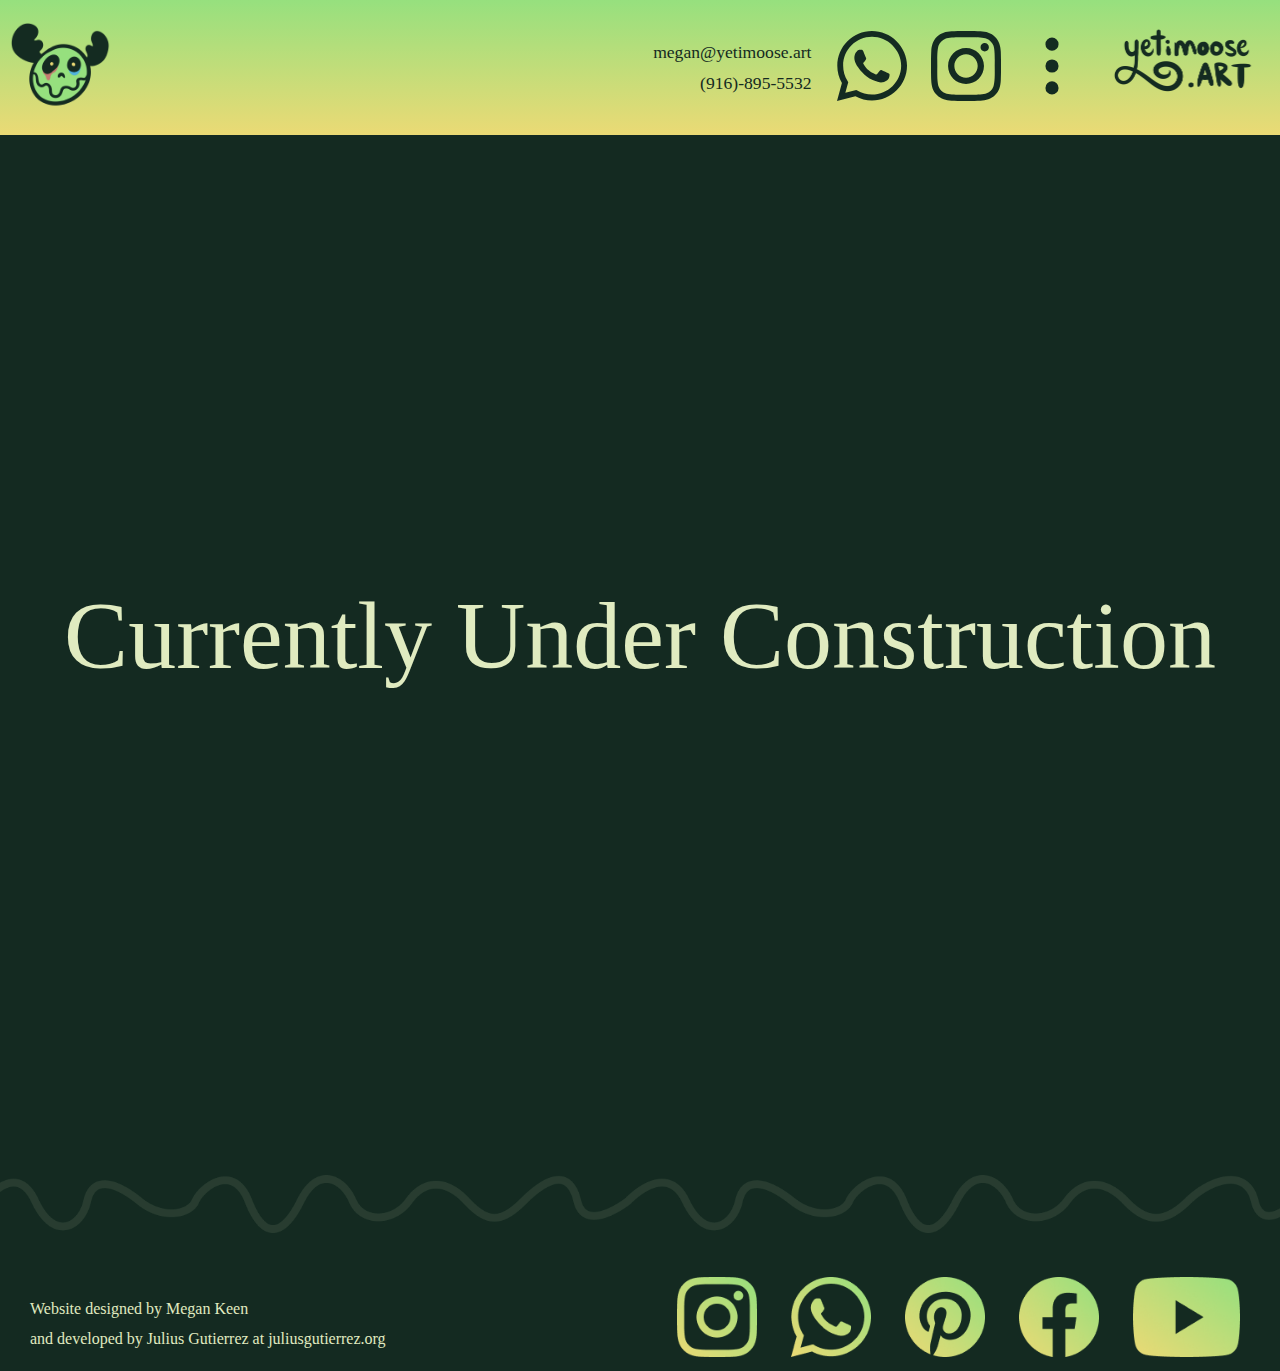
==== gallery.html @ 8623f652 "first commit" ====
<!DOCTYPE html>
<html lang="en">
<head>
    <meta charset="utf-8">
    <title>yetimoose.ART</title>
    <meta name="description" content="YetiMoose.ART
    Hey there! My name is Megan Keen. I am a local up and coming contemporary artist and freelance graphic designer based in Sacramento, California. I can design logos, flyers, banners, t-shirts and packaging for your products. You can buy my original traditional and digital art products in my shop!"/>
    <meta name="viewport" content="width=device-width, initial-scale=1.0">
    <link rel="stylesheet" href="./styles.css?v=1.7">
    <script src="./index.js" defer></script>
    <link href='https://fonts.googleapis.com/css?family=Spicy Rice' rel='stylesheet'>
    <link href='https://fonts.googleapis.com/css?family=Alegreya' rel='stylesheet'>
    
    <title>yetimoose.art</title>
    <link rel="icon" type="image/x-icon" href="../images/sitecon2.ico?v=1.2">
</head>
<body>

    <nav>
        
        <div class="left-side">
            <div class="logo">
                <a href="index.html"><img src="./images/sitecon2.png" alt="logo"></a>
            </div>
        </div>
        
        <div class="right-side">
            <div class="contact">
                <p>megan@yetimoose.art</p>
                <p>(916)-895-5532</p>
            </div>
            <div class="icons">
                <a href="https://wa.me/9168955532" target="_blank"><img src="./images/whatsapp.svg" alt=""></a>
                <a href="https://www.instagram.com/yetimoose.art/" target="_blank"><img src="./images/instagram.svg" alt=""></a>
            </div>
            
            <div class="kebab">
                <button class="dropbtn" data-dropdown-button><img height="70px" src="./images/three-dots-vertical.svg" alt=""></button>
            </div>

                <div class="title">
                    <a href="index.html"><img src="./images/watermark2.png" alt=""></a>
                </div>
        </div>

    </nav>

    <div class="dropdown-content" data-dropdown>
        <ul>
            <li><a href="index.html">Home</a></li>
            <li><a href="#">Gallery</a></li>
            <li><a href="commission.html">Commissions</a></li>
            <li><a target="_blank" href="https://yetimooseart.bigcartel.com/">Shop</a></li>
            <li><a href="commission.html#form-anchor">Contact Me!</a></li>
        </ul>
        
        
        
        
        
    </div>

    <div class="construction">
        <h1>Currently Under Construction</h1>
    </div>

<div class="squiggle">
    <img src="./images/Squiggle.png" alt="">
</div>

<footer>

    <div class="credits">
        <p>Website designed by Megan Keen</p>
        <p>and developed by Julius Gutierrez at juliusgutierrez.org</p>
    </div>

    <div class="footer-icons">
        <a href="https://www.instagram.com/yetimoose.art/" target="_blank"><img src="./images/instagram.png" alt=""></a>
        <a href="https://wa.me/9168955532" target="_blank"><img src="./images/whatsapp.png" alt=""></a>
        <a href="https://pinterest.com/yetimooseart" target="_blank"><img src="./images/pinterest.png" alt=""></a>
        <a href="https://facebook.com/yetimoose.art" target="_blank"><img src="./images/facebook.png" alt=""></a>
        <a href="https://www.youtube.com/@yetimooseart" class="youtube" target="_blank"><img src="./images/youtube.png" alt=""></a>
        
    </div>


</footer>

</body>
</html>
---- styles.css ----
:root {
    --main-text-color: #E0EBC0;
    --main-bg-color: #142A21;
}
body {
    background-color: #142A21;
    color: var(--main-text-color, black);
    font-family: 'Alegreya', sans-serif, Arial, Helvetica;
    font-size: 40px;
    font-weight: 400;
    line-height: 54px;
    letter-spacing: 0em;
    text-align: left;
    margin:0;
    position: relative;
    max-width: 100%;
    width: 100vw;
}


nav {
    display:flex;
    position: relative;
    max-width: 100%;
    width: 100vw;
    height: min(15vh, 160px);
    background: linear-gradient(#96E07E ,#EBDA75);
    color: var(--main-bg-color);
    align-items: center;
    justify-content: space-between;
    align-items: center;
}









.logo img {
    height: 100px;
    margin-left: 10px;
}

.icons img{
    height: 80px;
    margin: 10px;
    color: var(--main-bg-color);
    filter: invert(13%) sepia(43%) saturate(447%) hue-rotate(103deg) brightness(93%) contrast(96%);
}

.contact {
    font-size: 1.10rem;
}
.contact p {
    margin: 10px;
    text-align:end;
    margin-right: 15px;
}
.right-side {
    display: flex;
    align-items: center;
}
.right-side div {
    margin: 0px;
}

.title {
    font-weight: 800;
    font-size: 2rem;
}

.title img {
    height: 100px;
   
}

.title.active img {
    content: url('./images/watermark3.png')    
}

.kebab {
    margin: 0;
}

.kebab img {
    filter: invert(13%) sepia(43%) saturate(447%) hue-rotate(103deg) brightness(93%) contrast(96%);

}

.kebab.active img {
    filter: invert(65%) sepia(7%) saturate(2845%) hue-rotate(318deg) brightness(86%) contrast(78%);
}

.dropbtn {
    background: none;
    cursor: pointer;
    border: none;
}


.dropdown-content{
    position: absolute;
    right: 0;
    opacity: 0;
    transition: opacity 150ms ease-in-out;
    pointer-events: none;

}

.dropdown-content.active {
    opacity: 1;
    pointer-events: auto;
}


.dropdown-content ul {
    list-style: none;
    background-color: #C67B71;
    padding: 30px;
    border-radius: 0px 0px 0px 60px;
    text-align: center;
    padding-bottom: 50px;
}

.dropdown-content.active ul li {
    border-bottom: 5px solid #e39e95;
    border-radius: 0px 1px 1px 0px;

}

.dropdown-content.active ul li a:hover {
    color: #E0EBC0;

}

.dropdown-content ul li a{
    text-decoration:none;
    color: var(--main-bg-color);
    font-family: 'Spicy Rice';
    font-size: 2rem;
    color: var(--main-bg-color)

}



.squiggle {
    margin: 40px 0px 40px 0px;
}

.squiggle img {
    max-width: 100%;
    min-width: 100%;
}




.collage img {
    max-width: 100%;
    min-width: 100%;
    margin-top: 0px;
    overflow-x:hidden;
}

.about {
    margin-top: 75px;
    display: flex;
    flex-direction: column;
    align-items: center;
}

.about h1 {
    font-family: 'Spicy Rice';
    font-size: 5rem;
    text-align: center;
    margin-bottom: 75px;
}

.about p {
    font-size: 1.5rem;
    width: 80vw;
    line-height: 35px;
    
}


.button {
    margin-top: 100px;
    margin-bottom: 150px;
    display: flex;
    justify-content: center;
}

.button button:hover {
    color:#E0EBC0;
}
.button button {
    font-family: 'Spicy Rice';
    background-color: #C67B71;
    border-radius: 150px;
    color: var(--main-bg-color);
    font-size: 5rem;
    padding: 25px 50px 25px 50px;
    border: none;
}

.button button:hover {
    cursor: pointer;
}

.button button:active {
    box-shadow: 10px 10px var(--main-bg-color);
}



footer {
    display: flex;
    justify-content: space-between;
    align-items: center;
    
    
    
}

.credits {
    margin-left: 30px;
    line-height: 30px;
}

.footer-icons {
    margin-right: 10px;
    margin-bottom: 10px;
}

.footer-icons img{
    height: 80px;
    margin-right: 30px;
    
}


/* commission.html css */

.commission-title {
    font-family: 'Spicy Rice';
    font-size: 5rem;
    text-align: center;
    margin-top: 80px;
}

#open-button {
    font-family: 'Spicy Rice';
    background-color: #C67B71;
    border-radius: 150px;
    color: var(--main-bg-color);
    font-size: 5rem;
    padding: 25px 50px 25px 50px;
    border: none;
}

.commission-middle-section img {
    max-width: 100%;
    min-width: 100%;
}

.commission-middle-section h1 {
    font-size: 4rem;
    text-align: center;
    margin-bottom: 40px;
}

#open-button {
    border-radius: 45px;
    background: linear-gradient(#96E07E ,#EBDA75);
    margin-bottom: 80px;
}

.prices {
    background: linear-gradient(#96E07E ,#EBDA75);
    text-align: center;
    padding-top: 20px;
    padding-bottom: 40px;
}

.prices h2 {
    font-family: 'Spicy Rice';
    font-size: 4rem;
    color: var(--main-bg-color)
}

.prices p {
    color: var(--main-bg-color);
    font-size: 2rem;
    line-height: 1.5;
    margin: 0 10px 0 10px;
}

.commission-contact-me {
    padding-top: 40px;
    text-align: center;
    color: var(--main-text-color);
    font-size: 2rem;
    line-height: 1.5;
    margin: 0 10px 0 10px;
    
}

.commission-contact-me h1 {
    margin-top: 40px;
    font-family: 'Spicy Rice';
    font-size: 5rem;
    
}

.commission-contact-me form {
    display: flex;
    flex-direction: column;
    max-width: 70vw;
}

.form {
    display: flex;
    justify-content: center;
}

::placeholder {
    color: var(--main-bg-color);
}

.form input {
    background: rgba(224, 235, 192, 25%);
    border-radius: 40px;
    height: 100%;
    font-size: 3rem;
    text-indent: 20px;
    color: var(--main-bg-color);
    width: 100%;
}

.form textarea {
    background: rgba(224, 235, 192, 25%);
    border-radius: 40px;
    resize: none;
    height: 400px;
    margin: 40px 0 20px 0;
    font-size: 3rem;
    padding-top: 15px;
    text-indent: 20px;
    color: var(--main-bg-color);
}
.name-section {
    font-size: 4.5rem;
    display: grid;
    grid-template-columns: 1fr 5fr;
    margin: 0 0 20px 0;
}

.email-section {
    font-size: 4.5rem;
    display:grid;
    grid-template-columns: 1fr 5fr;
    margin: 20px 0 20px 0;
}

#contact-form-submit {
    font-family: 'Spicy Rice';
    font-size: 5rem;
    margin-top: 20px;
    border-radius: 150px;
    color: var(--main-bg-color);
    background-color: #C67B71;
    
}

#contact-form-submit {
    cursor: pointer;
}









/* The gallery styles */

.construction {
    display: flex;
    font-size: 6rem;
    text-align: center;
    justify-content: center;
    align-items: center;
    height: 1000px;

}







html, body, div, span, applet, object, iframe,
h1, h2, h3, h4, h5, h6, p, blockquote, pre,
a, abbr, acronym, address, big, cite, code,
del, dfn, em, img, ins, kbd, q, s, samp,
small, strike, strong, sub, sup, tt, var,
b, u, i, center,
dl, dt, dd, ol, ul, li,
fieldset, form, label, legend,
table, caption, tbody, tfoot, thead, tr, th, td,
article, aside, canvas, details, embed, 
figure, figcaption, footer, header, hgroup, 
menu, nav, output, ruby, section, summary,
time, mark, audio, video {
	margin: 0;
	padding: 0;
	border: 0;
	font-size: 100%;
	font: inherit;
	vertical-align: baseline;
}

@media only screen and (max-width: 1000px) {

    .footer-icons a:nth-child(5) {
        display: none;
    } 

    .name-section {
        font-size: 2.5rem;
    }

    .email-section {
        font-size: 2.5rem;
    }
    
    .form input {
        background: rgba(224, 235, 192, 25%);
        border-radius: 40px;
        height: 100%;
        font-size: 2.5rem;
        text-indent: 20px;
        color: var(--main-bg-color);
        width: 100%;
    }
    
    .form textarea {
        background: rgba(224, 235, 192, 25%);
        border-radius: 40px;
        resize: none;
        height: 400px;
        margin: 40px 0 20px 0;
        font-size: 2rem;
        padding-top: 15px;
        text-indent: 20px;
        color: var(--main-bg-color);
    }

    #contact-form-submit {
        font-size: 4rem;
    }


}

@media only screen and (max-width: 865px) {

    .footer-icons a:nth-child(4) {
        display: none;
    }

    .contact {
        display: none;
    }

    .button button {
        font-size: 4rem;
    }

    .about {
        margin-top: 20px;
    }
    .about h1 {
        margin-bottom: 10px;
    }


    .form input {
        background: rgba(224, 235, 192, 25%);
        border-radius: 40px;
        height: 100%;
        font-size: 2rem;
        text-indent: 20px;
        color: var(--main-bg-color);
        width: 100%;
    }
    
    .form textarea {
        background: rgba(224, 235, 192, 25%);
        border-radius: 40px;
        resize: none;
        height: 400px;
        margin: 40px 0 20px 0;
        font-size: 1.5rem;
        padding-top: 15px;
        text-indent: 20px;
        color: var(--main-bg-color);
    }

    #contact-form-submit {
        font-size: 3rem;
    }

    .commission-contact-me form {
        display: flex;
        flex-direction: column;
        max-width: 80vw;
    }

}

@media only screen and (max-width: 750px) {
    .footer-icons a:nth-child(3) {
        display: none;
    }
    .button button {
        font-size: 3.5rem;
    }

    .button {
        margin-bottom: 20px;
        margin-top: 40px;
    }


    .name-section {
        font-size: 2rem;
    }

    .email-section {
        font-size: 2rem;
    }
}

@media only screen and (max-width: 625px) {

    .button button {
        font-size: 3rem;
        padding: 15px;
    }

    footer {
        flex-direction: column;

    }

    .credits {
        text-align: center;
        margin: 0;
        font-size: 1.5rem;
    }

    .icons {
        display: none;
    }

    .footer-icons {
        margin: 0;
    }

    .footer-icons img {
        margin: 10px;
    }

    .footer-icons a:nth-child(4) {
        display: inline-block;
    }

    .footer-icons a:nth-child(3) {
        display: inline-block;
    }

    footer {
        justify-content: center;
   }

   .commission-title {
    font-family: 'Spicy Rice';
    font-size: 4rem;
    text-align: center;
    margin-top: 80px;
}

    #open-button {
        font-family: 'Spicy Rice';
        background-color: #C67B71;
        border-radius: 150px;
        color: var(--main-bg-color);
        font-size: 4rem;
        padding: 25px 50px 25px 50px;
        border: none;
    }

    .commission-contact-me h1 {
        margin-top: 40px;
        font-family: 'Spicy Rice';
        font-size: 4rem;
        
    }

    .form input {
        background: rgba(224, 235, 192, 25%);
        border-radius: 40px;
        height: 100%;
        font-size: 1.5rem;
        text-indent: 20px;
        color: var(--main-bg-color);
        width: 100%;
    }
    
    .form textarea {
        background: rgba(224, 235, 192, 25%);
        border-radius: 40px;
        resize: none;
        height: 400px;
        margin: 40px 0 20px 0;
        font-size: 1rem;
        padding-top: 15px;
        text-indent: 20px;
        color: var(--main-bg-color);
    }

    #contact-form-submit {
        font-size: 2.75rem;
    }

    .commission-contact-me form {
        display: flex;
        flex-direction: column;
        max-width: 85vw;
    }

    .prices h2 {
        font-family: 'Spicy Rice';
        font-size: 3rem;
        color: var(--main-bg-color)
    }

    .construction {
        font-size: 4rem;
    }

}

@media only screen and (max-width: 420px) {
    .title {
        display: none;
    }
    
    .footer-icons img {
        width: 65px;
        height: auto;
    }

    .footer-icons a:nth-child(4) {
        display: none;
    }
    
    .button button {
        font-size: 2rem;
        padding: 10px;
    }

    #contact-form-submit {
        font-size: 2rem;
    }

    .commission-contact-me form {
        display: flex;
        flex-direction: column;
        max-width: 90vw;
    }

    .commission-title {
        font-family: 'Spicy Rice';
        font-size: 3rem;
        text-align: center;
        margin-top: 80px;
    }
    
    #open-button {
        font-family: 'Spicy Rice';
        background-color: #C67B71;
        border-radius: 150px;
        color: var(--main-bg-color);
        font-size: 3rem;
        padding: 25px 50px 25px 50px;
        border: none;
    }


}
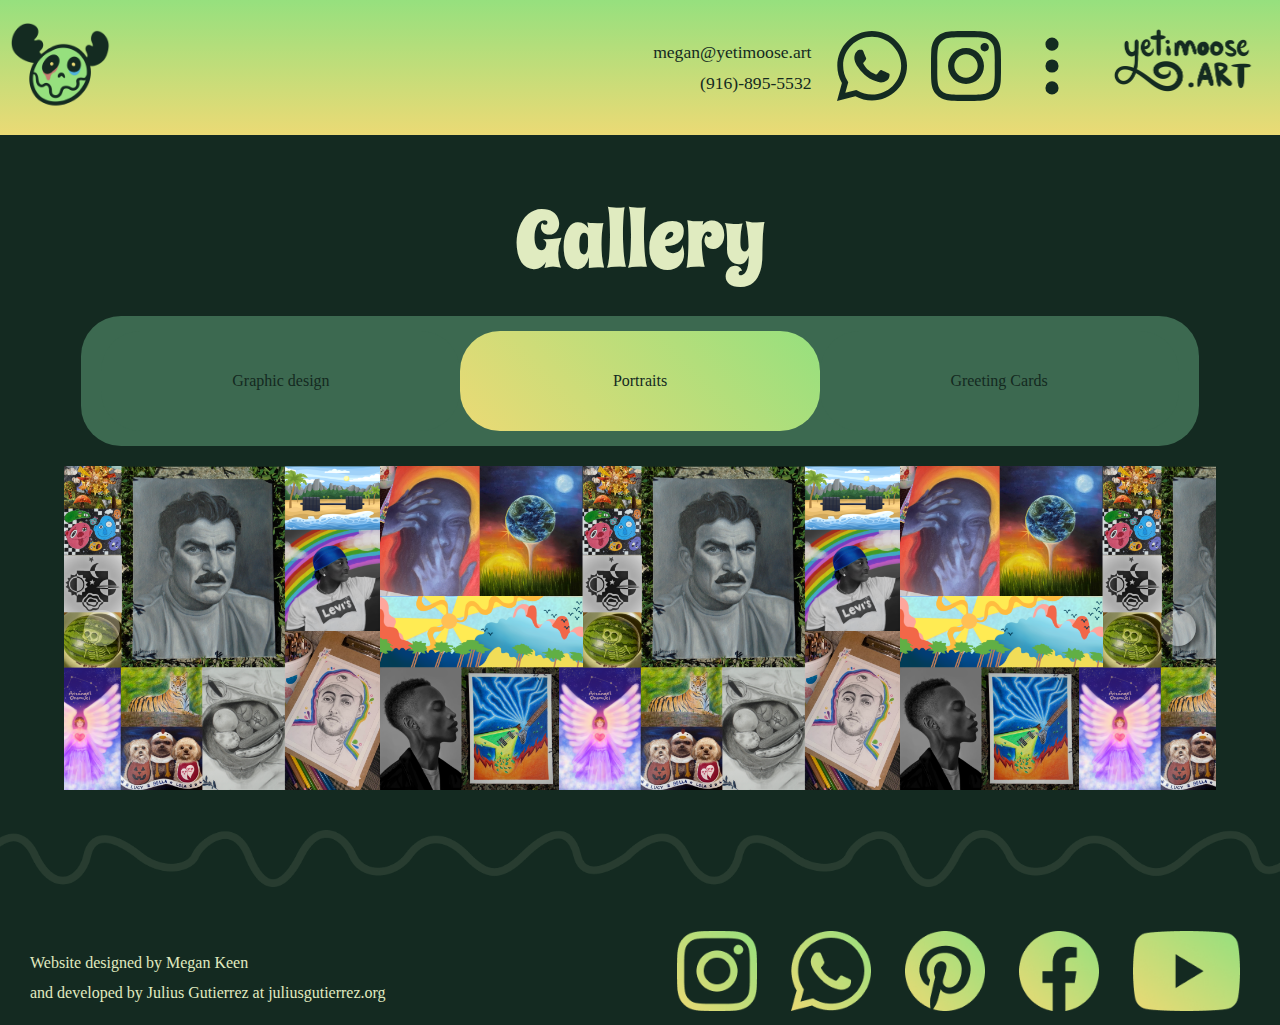
==== commit 2722868e: "somewhat working state for the image carousel. I am exploring other options to see if I can create s" ====
--- a/gallery.html
+++ b/gallery.html
@@ -7,6 +7,7 @@
     Hey there! My name is Megan Keen. I am a local up and coming contemporary artist and freelance graphic designer based in Sacramento, California. I can design logos, flyers, banners, t-shirts and packaging for your products. You can buy my original traditional and digital art products in my shop!"/>
     <meta name="viewport" content="width=device-width, initial-scale=1.0">
     <link rel="stylesheet" href="./styles.css?v=1.7">
+    <link rel="stylesheet" href="./galleryStyles.css">
     <script src="./index.js" defer></script>
     <link href='https://fonts.googleapis.com/css?family=Spicy Rice' rel='stylesheet'>
     <link href='https://fonts.googleapis.com/css?family=Alegreya' rel='stylesheet'>
@@ -53,16 +54,29 @@
             <li><a target="_blank" href="https://yetimooseart.bigcartel.com/">Shop</a></li>
             <li><a href="commission.html#form-anchor">Contact Me!</a></li>
         </ul>
-        
-        
-        
-        
-        
     </div>
 
-    <div class="construction">
-        <h1>Currently Under Construction</h1>
+    <h1 class="gallery-header">Gallery</h1>
+
+    <div class="gallery-nav">
+        <div class="gallery-nav-tab" id="graphic-desing">Graphic design</div>
+        <div class="gallery-nav-tab active-gallery" id="portraits">Portraits</div>
+        <div class="gallery-nav-tab" id="gretting-cards">Greeting Cards</div>
     </div>
+
+        <div class="carousel">
+            <img src="./images/webanner.png" alt="" class="carousel-image">
+            <img src="./images/stock-vector-many-rainbow-gradient-random-bright-soft-balls-background-colorful-balls-background-for-kids-zone-2274412231.jpg" alt="" class="carousel-image">
+            <img src="./images/webanner.png" alt="" class="carousel-image">
+            <img src="./images/webanner.png" alt="" class="carousel-image">
+            <img src="./images/webanner.png" alt="" class="carousel-image">
+            <img src="./images/webanner.png" alt="" class="carousel-image">
+            <img src="./images/webanner.png" alt="" class="carousel-image">
+            <button class="arrow-button left-arrow"></button>
+            <button class="arrow-button right-arrow"></button>
+        </div>
+
+
 
 <div class="squiggle">
     <img src="./images/Squiggle.png" alt="">
@@ -86,6 +100,5 @@
 
 
 </footer>
-
 </body>
 </html>--- a/galleryStyles.css
+++ b/galleryStyles.css
@@ -0,0 +1,101 @@
+:root {
+  --main-text-color: #E0EBC0;
+  --main-bg-color: #142A21;
+}
+
+body{
+  overflow-x: hidden;
+}
+
+
+.carousel {
+  width: 90%;
+  display: flex;
+  align-items: center;
+  justify-content: center;
+  position: relative;
+  margin: 0 auto;
+}
+
+.carousel {
+  overflow: hidden;
+
+}
+
+.carousel.sliding-transition {
+  transition: transform 0.4s ease-in-out;
+}
+
+.carousel-image {
+  -webkit-box-shadow: 5px 5px 5px 0px rgba(0, 0, 0, 0.5);
+  -moz-box-shadow: 5px 5px 5px 0px rgba(0, 0, 0, 0.5);
+  box-shadow: 5px 5px 5px 0px rgba(0, 0, 0, 0.5);
+  width: 520px;
+}
+
+.arrow-button {
+  padding: 0;
+  position: absolute;
+  top: 50%;
+  transform: translateY(-50%);
+  color: #000;
+  cursor: pointer;
+  background: rgb(255, 255, 255, 0.3);
+  width: 36px;
+  font-size: 28px;
+  display: flex;
+  justify-content: center;
+  align-items: center;
+  border: none;
+  border-radius: 50%;
+  aspect-ratio: 1;
+  -webkit-box-shadow: 5px 5px 5px -2px rgba(0, 0, 0, 0.5);
+  -moz-box-shadow: 5px 5px 5px -2px rgba(0, 0, 0, 0.5);
+  box-shadow: 5px 5px 5px -2px rgba(0, 0, 0, 0.5);
+}
+
+.left-arrow {
+  left: 20px;
+}
+
+.right-arrow {
+  right: 20px;
+}
+
+.gallery-header {
+  color: var(--main-text-color);
+  font-family: 'Spicy Rice';
+  font-size: 5rem;
+  text-align: center;
+  margin-top: 50px;
+}
+
+.gallery-nav {
+  display: flex;
+  justify-content: center;
+  color: rgb(51, 80, 64);
+  background-color: rgb(60, 105, 80);
+  height: 100px;
+  width: max(85vw, 500px);
+  margin: 0 auto;
+  margin-bottom: 20px;
+  margin-top: 20px;
+  border-radius: 40px;
+  padding: 15px;
+
+}
+
+.gallery-nav-tab {
+  color: var(--main-bg-color);
+  background-color: rgb(60, 105, 80);
+  display: flex;
+  justify-content: center;
+  align-items: center;
+  width: 33%;
+  border-radius: 40px;
+
+}
+
+.active-gallery {
+  background: linear-gradient(225deg, #96E07E 0%, #EBDA75 100%);
+}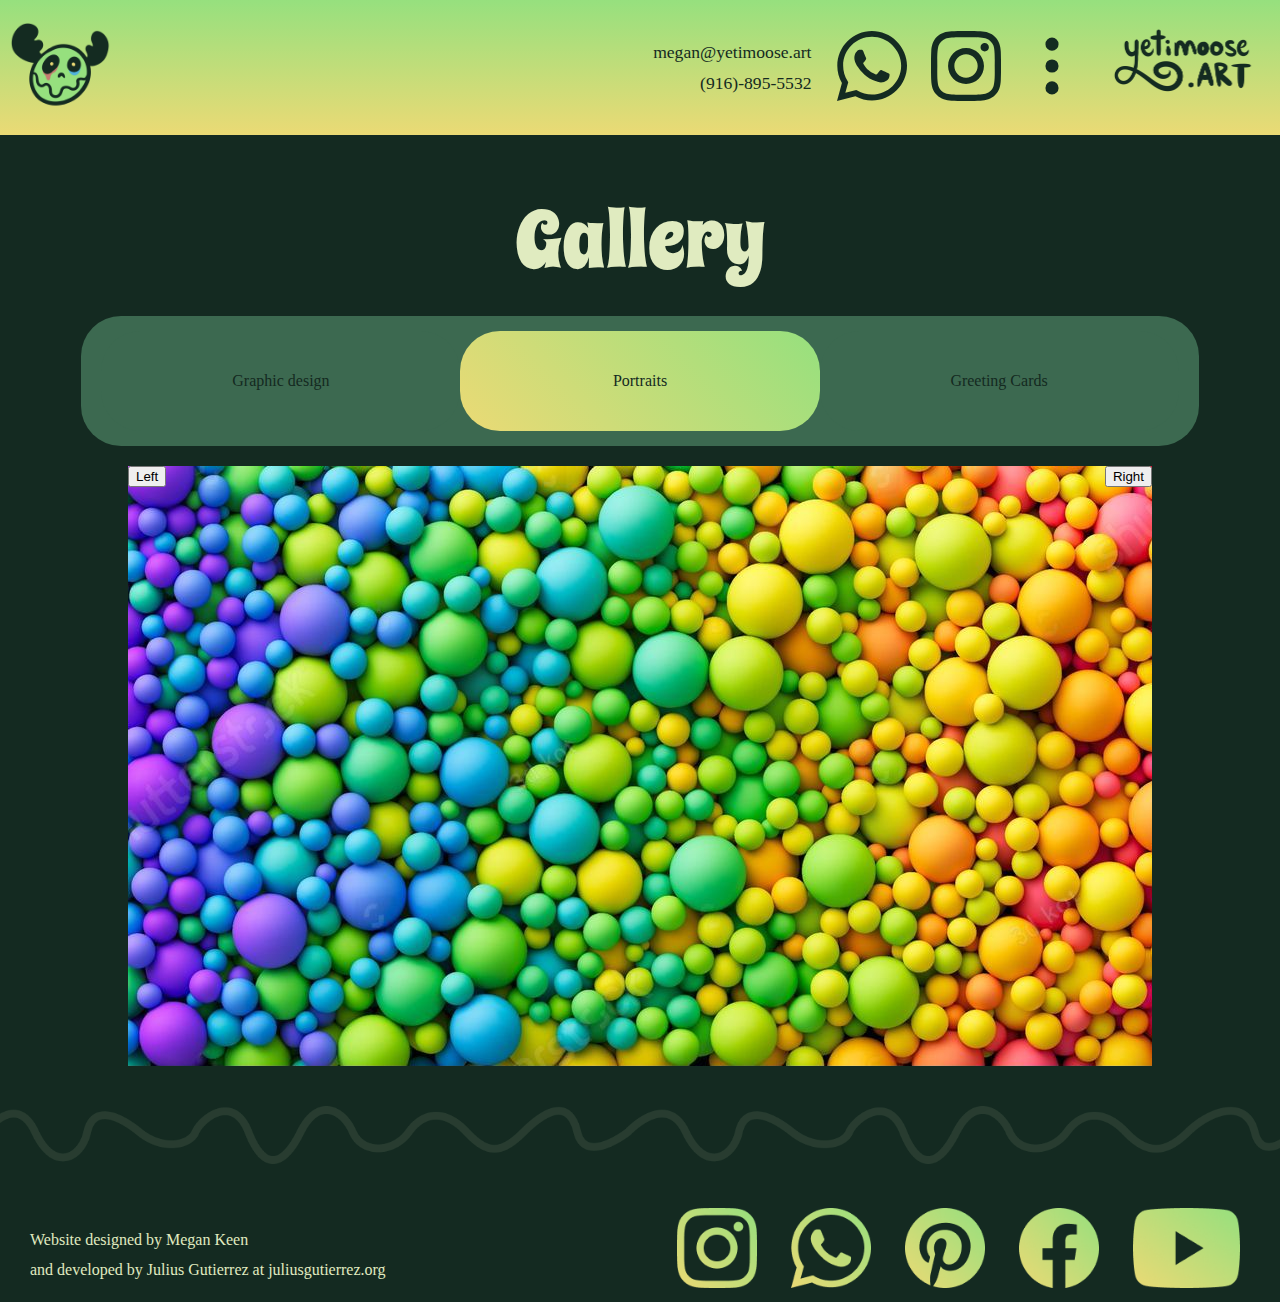
==== commit 0e9a285a: "starting some changes" ====
--- a/gallery.html
+++ b/gallery.html
@@ -64,18 +64,17 @@
         <div class="gallery-nav-tab" id="gretting-cards">Greeting Cards</div>
     </div>
 
-        <div class="carousel">
-            <img src="./images/webanner.png" alt="" class="carousel-image">
-            <img src="./images/stock-vector-many-rainbow-gradient-random-bright-soft-balls-background-colorful-balls-background-for-kids-zone-2274412231.jpg" alt="" class="carousel-image">
-            <img src="./images/webanner.png" alt="" class="carousel-image">
-            <img src="./images/webanner.png" alt="" class="carousel-image">
-            <img src="./images/webanner.png" alt="" class="carousel-image">
-            <img src="./images/webanner.png" alt="" class="carousel-image">
-            <img src="./images/webanner.png" alt="" class="carousel-image">
-            <button class="arrow-button left-arrow"></button>
-            <button class="arrow-button right-arrow"></button>
-        </div>
-
+    <div class="carousel-frame">
+      <div class="carousel-track">
+        <img class="carousel-image" src="./images/rainbow-stock.jpg" alt="">
+        <img class="carousel-image" src="./images/rainbow-stock.jpg" alt="">
+        <img class="carousel-image" src="./images/rainbow-stock.jpg" alt="">
+        <img class="carousel-image" src="./images/rainbow-stock.jpg" alt="">
+        <img class="carousel-image" src="./images/rainbow-stock.jpg" alt="">
+      </div>
+      <button class="carousel-btn" id="left-btn">Left</button>
+      <button class="carousel-btn" id="right-btn">Right</button>
+    </div>
 
 
 <div class="squiggle">
@@ -101,4 +100,4 @@
 
 </footer>
 </body>
-</html>+</html>
--- a/galleryStyles.css
+++ b/galleryStyles.css
@@ -7,60 +7,38 @@
   overflow-x: hidden;
 }
 
-
-.carousel {
-  width: 90%;
-  display: flex;
-  align-items: center;
-  justify-content: center;
+.carousel-frame{
   position: relative;
-  margin: 0 auto;
+  height: 600px;
+  width: 80vw;
+  overflow: hidden;
+  justify-self: center;
+  margin: auto;
 }
 
-.carousel {
-  overflow: hidden;
-
+.carousel-track {
+  position: absolute;
+  animation-name: move-right;
+  animation-duration: 2s;
 }
 
-.carousel.sliding-transition {
-  transition: transform 0.4s ease-in-out;
+@keyframes move-right {
+  50% {transform: translateX(100px);}
+  100%{transform: translateX(100px);}
 }
 
-.carousel-image {
-  -webkit-box-shadow: 5px 5px 5px 0px rgba(0, 0, 0, 0.5);
-  -moz-box-shadow: 5px 5px 5px 0px rgba(0, 0, 0, 0.5);
-  box-shadow: 5px 5px 5px 0px rgba(0, 0, 0, 0.5);
-  width: 520px;
+.carousel-btn {
+  position: absolute;
 }
 
-.arrow-button {
-  padding: 0;
-  position: absolute;
-  top: 50%;
-  transform: translateY(-50%);
-  color: #000;
-  cursor: pointer;
-  background: rgb(255, 255, 255, 0.3);
-  width: 36px;
-  font-size: 28px;
-  display: flex;
-  justify-content: center;
-  align-items: center;
-  border: none;
-  border-radius: 50%;
-  aspect-ratio: 1;
-  -webkit-box-shadow: 5px 5px 5px -2px rgba(0, 0, 0, 0.5);
-  -moz-box-shadow: 5px 5px 5px -2px rgba(0, 0, 0, 0.5);
-  box-shadow: 5px 5px 5px -2px rgba(0, 0, 0, 0.5);
+#right-btn {
+  right: 0px;
 }
 
-.left-arrow {
-  left: 20px;
+#left-btn {
+  left: 0px;
 }
 
-.right-arrow {
-  right: 20px;
-}
 
 .gallery-header {
   color: var(--main-text-color);
@@ -98,4 +76,4 @@
 
 .active-gallery {
   background: linear-gradient(225deg, #96E07E 0%, #EBDA75 100%);
-}+}
